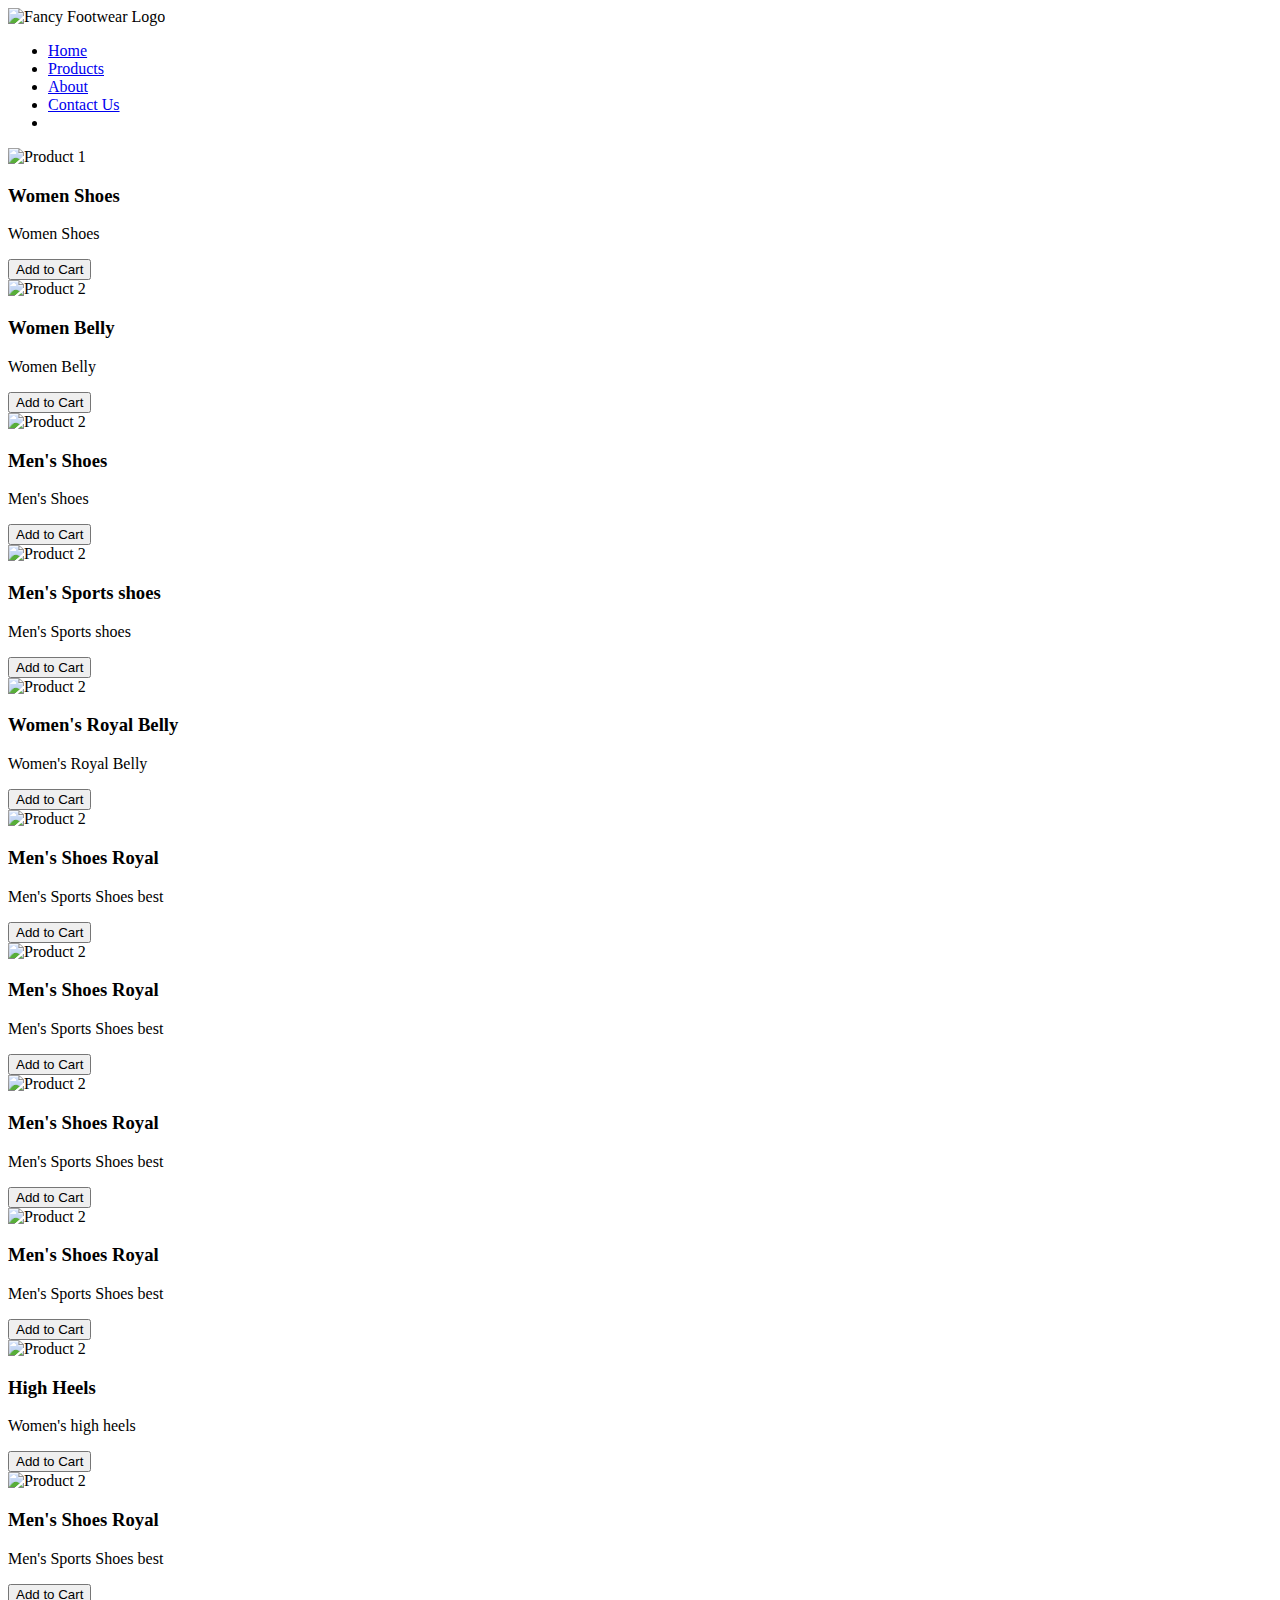
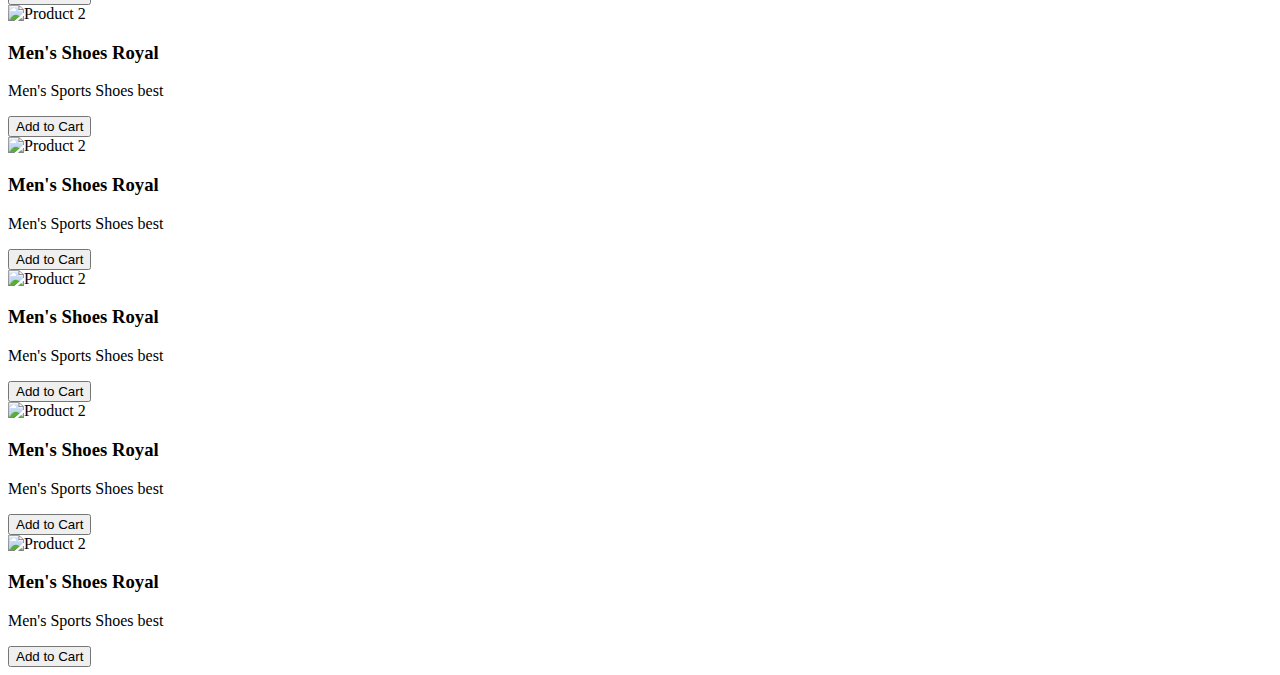
==== products.html @ f01888ea "Add files via upload" ====
<!DOCTYPE html>
<html lang="en">
<head>
    <meta charset="UTF-8">
    <meta name="viewport" content="width=device-width, initial-scale=1.0">
    <title>Document</title>
    <link rel="stylesheet" href="CSS/styles.css">
</head>
<body>
  <nav class="navbar">
    <div class="logo">
      <img src="img/logo.png" alt="Fancy Footwear Logo">
    </div>
    <ul class="nav-links">
      <li><a href="index.html">Home</a></li>
      <li><a href="products.html">Products</a></li>
      <li><a href="about.html">About</a></li>
      <li><a href="contact.html">Contact Us</a></li>
      <li><a href="cart.html"><i class="fa-solid fa-cart-shopping"></i></a></li>
    </ul>
  </nav>
  <section class="products">
    <div class="product-card">
      <img src="Img/item-1.jpg" alt="Product 1">
      <h3>Women Shoes</h3>
      <p>Women Shoes</p>
      <button class="add-to-cart-btn" data-product-id="1" data-price="200">Add to Cart</button>
    </div>
    <div class="product-card">
      <img src="Img/item-2.jpg" alt="Product 2">
      <h3>Women Belly</h3>
      <p>Women Belly</p>
      <button class="add-to-cart-btn" data-product-id="2" data-price="200">Add to Cart</button>
    </div>
    <div class="product-card">
        <img src="Img/item-3.jpg" alt="Product 2">
        <h3>Men's Shoes</h3>
        <p>Men's Shoes</p>
        <button class="add-to-cart-btn" data-product-id="3" data-price="200">Add to Cart</button>
      </div>
      <div class="product-card">
        <img src="Img/item-4.jpg" alt="Product 2">
        <h3>Men's Sports shoes</h3>
        <p>Men's Sports shoes</p>
        <button class="add-to-cart-btn" data-product-id="4" data-price="200">Add to Cart</button>
      </div>
      <div class="product-card">
        <img src="Img/item-5.jpg" alt="Product 2">
        <h3>Women's Royal Belly</h3>
        <p>Women's Royal Belly</p>
        <button class="add-to-cart-btn" data-product-id="5" data-price="200">Add to Cart</button>
      </div>
      <div class="product-card">
        <img src="Img/item-6.jpg" alt="Product 2">
        <h3>Men's Shoes Royal</h3>
        <p>Men's Sports Shoes best</p>
        <button class="add-to-cart-btn" data-product-id="6" data-price="200">Add to Cart</button>
      </div>
      <div class="product-card">
        <img src="Img/item-7.jpg" alt="Product 2">
        <h3>Men's Shoes Royal</h3>
        <p>Men's Sports Shoes best</p>
        <button class="add-to-cart-btn" data-product-id="6" data-price="800">Add to Cart</button>
      </div>
      <div class="product-card">
        <img src="Img/item-8.jpg" alt="Product 2">
        <h3>Men's Shoes Royal</h3>
        <p>Men's Sports Shoes best</p>
        <button class="add-to-cart-btn" data-product-id="6" data-price="500">Add to Cart</button>
      </div>
      <div class="product-card">
        <img src="Img/item-9.jpg" alt="Product 2">
        <h3>Men's Shoes Royal</h3>
        <p>Men's Sports Shoes best</p>
        <button class="add-to-cart-btn" data-product-id="6" data-price="600">Add to Cart</button>
      </div>
      <div class="product-card">
        <img src="Img/item-10.jpg" alt="Product 2">
        <h3>High Heels</h3>
        <p>Women's high heels</p>
        <button class="add-to-cart-btn" data-product-id="6" data-price="1150">Add to Cart</button>
      </div>
      <div class="product-card">
        <img src="Img/item-11.jpg" alt="Product 2">
        <h3>Men's Shoes Royal</h3>
        <p>Men's Sports Shoes best</p>
        <button class="add-to-cart-btn" data-product-id="6" data-price="450">Add to Cart</button>
      </div>
      <div class="product-card">
        <img src="Img/item-12.jpg" alt="Product 2">
        <h3>Men's Shoes Royal</h3>
        <p>Men's Sports Shoes best</p>
        <button class="add-to-cart-btn" data-product-id="6" data-price="560">Add to Cart</button>
      </div>
      <div class="product-card">
        <img src="Img/item-13.jpg" alt="Product 2">
        <h3>Men's Shoes Royal</h3>
        <p>Men's Sports Shoes best</p>
        <button class="add-to-cart-btn" data-product-id="6" data-price="345">Add to Cart</button>
      </div>
      <div class="product-card">
        <img src="Img/item-14.jpg" alt="Product 2">
        <h3>Men's Shoes Royal</h3>
        <p>Men's Sports Shoes best</p>
        <button class="add-to-cart-btn" data-product-id="6" data-price="450">Add to Cart</button>
      </div>
      <div class="product-card">
        <img src="Img/item-15.jpg" alt="Product 2">
        <h3>Men's Shoes Royal</h3>
        <p>Men's Sports Shoes best</p>
        <button class="add-to-cart-btn" data-product-id="6" data-price="600">Add to Cart</button>
      </div>
      <div class="product-card">
        <img src="Img/item-16.jpg" alt="Product 2">
        <h3>Men's Shoes Royal</h3>
        <p>Men's Sports Shoes best</p>
        <button class="add-to-cart-btn" data-product-id="6" data-price="225">Add to Cart</button>
      </div>
    <!-- Add more product cards as needed -->
  </section>
  <script src="https://kit.fontawesome.com/a999e20d11.js" crossorigin="anonymous"></script>
      <script src="product.js"></script>
</body>
</html>
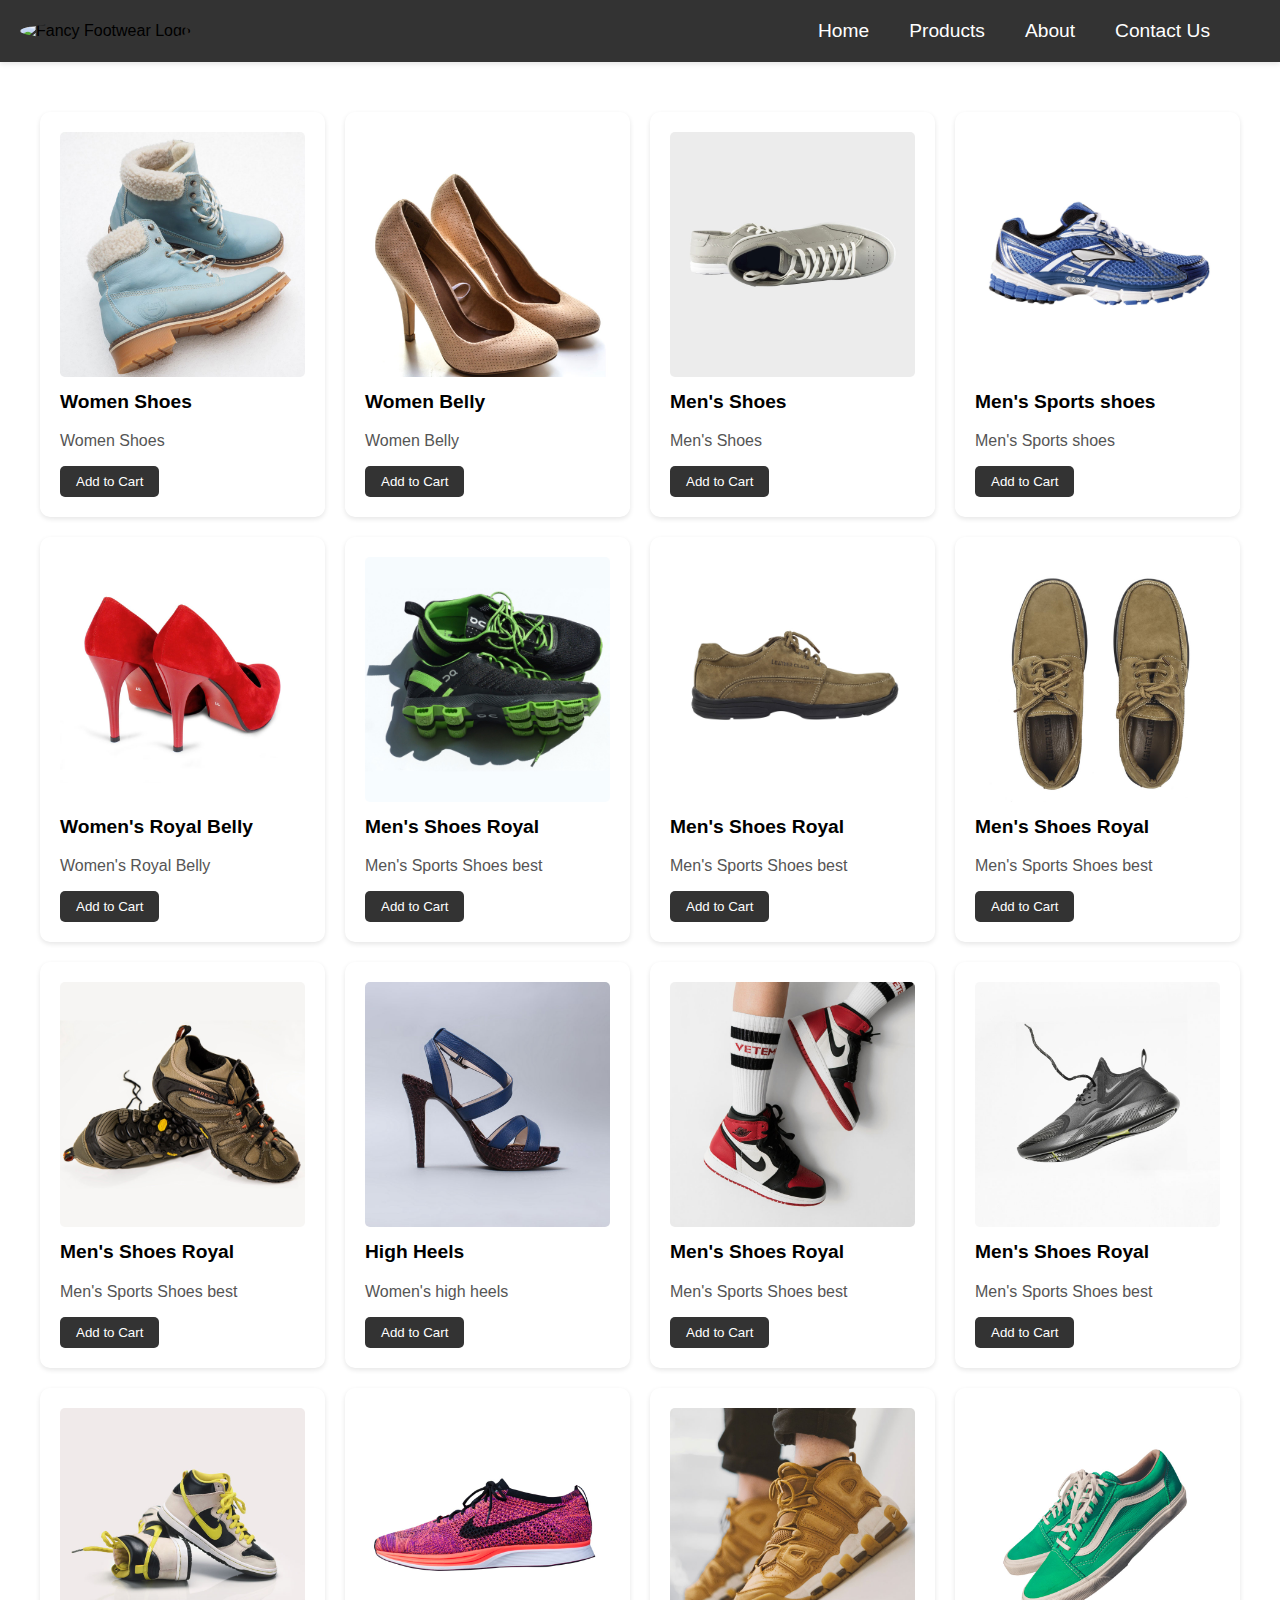
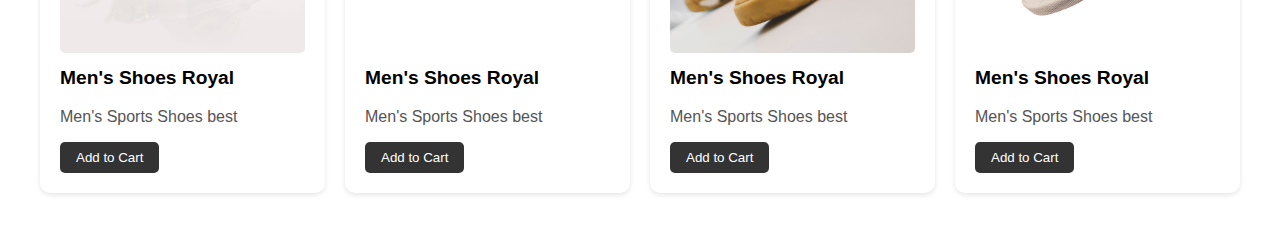
==== commit 79a751b5: "Update products.html" ====
--- a/products.html
+++ b/products.html
@@ -3,7 +3,7 @@
 <head>
     <meta charset="UTF-8">
     <meta name="viewport" content="width=device-width, initial-scale=1.0">
-    <title>Document</title>
+    <title>Products</title>
     <link rel="stylesheet" href="CSS/styles.css">
 </head>
 <body>
@@ -121,4 +121,4 @@
   <script src="https://kit.fontawesome.com/a999e20d11.js" crossorigin="anonymous"></script>
       <script src="product.js"></script>
 </body>
-</html>+</html>
--- a/CSS/styles.css
+++ b/CSS/styles.css
@@ -0,0 +1,317 @@
+body {
+    margin: 0;
+    font-family: 'Segoe UI', Tahoma, Geneva, Verdana, sans-serif;
+  }
+  
+  .navbar {
+    background-color: #333;
+    padding: 20px;
+    display: flex;
+    justify-content: space-between;
+    align-items: center;
+    box-shadow: 0 2px 5px rgba(0, 0, 0, 0.1);
+  }
+  
+  .logo img {
+    width:65px;
+    border-radius:50%;
+  }
+  
+  .nav-links {
+    list-style: none;
+    margin: 0;
+    padding: 0;
+    display: flex;
+  }
+  
+  .nav-links li {
+    margin-left: 20px;
+  }
+  
+  .nav-links li:first-child {
+    margin-left: 0;
+  }
+  
+  .nav-links li a {
+    color: #fff;
+    text-decoration: none;
+    font-size: 1.2rem;
+    padding: 10px;
+    border-radius: 5px;
+    transition: background-color 0.3s ease;
+  }
+  
+  .nav-links li a:hover {
+    background-color: #555;
+  }
+  .container {
+    max-width: 800px;
+    margin: 50px auto;
+    padding: 20px;
+    background-color: #fff;
+    border-radius: 10px;
+    box-shadow: 0 0 20px rgba(0, 0, 0, 0.1);
+  }
+  
+  .header {
+    text-align: center;
+    margin-bottom: 30px;
+  }
+  
+  h1 {
+    color: #333;
+    font-size: 2.5rem;
+  }
+  
+  .description-container {
+    line-height: 1.6;
+    text-align: justify;
+  }
+  
+  .description {
+    color: #555;
+    font-size: 1.2rem;
+  }
+  
+  .description-container p:first-of-type {
+    margin-top: 0;
+  }
+  
+  .description-container p:last-of-type {
+    margin-bottom: 0;
+  }
+  .products {
+    max-width: 1200px;
+    margin: 50px auto;
+    display: grid;
+    grid-template-columns: repeat(auto-fill, minmax(250px, 1fr));
+    gap: 20px;
+  }
+  
+  .product-card {
+    background-color: #fff;
+    padding: 20px;
+    border-radius: 10px;
+    box-shadow: 0 2px 5px rgba(0, 0, 0, 0.1);
+    transition: transform 0.3s ease;
+  }
+  
+  .product-card:hover {
+    transform: translateY(-5px);
+  }
+  
+  .product-card img {
+    width: 100%;
+    border-radius: 5px;
+  }
+  
+  .product-card h3 {
+    margin-top: 10px;
+    font-size: 1.2rem;
+  }
+  
+  .product-card p {
+    color: #555;
+  }
+  
+  .add-to-cart-btn {
+    background-color: #333;
+    color: #fff;
+    border: none;
+    padding: 8px 16px;
+    border-radius: 5px;
+    cursor: pointer;
+    transition: background-color 0.3s ease;
+  }
+  
+  .add-to-cart-btn:hover {
+    background-color: #555;
+  }
+  
+  h1 {
+    text-align: center;
+    margin-top: 20px;
+  }
+  
+  /* Cart item styles */
+  .cart-item {
+    border-bottom: 1px solid #ccc;
+    padding: 10px 0;
+  }
+  
+  .cart-item p {
+    margin: 5px 0;
+  }
+  
+  /* Remove button styles */
+  .remove-btn {
+    background-color: #ff0000;
+    color: #fff;
+    border: none;
+    padding: 5px 10px;
+    cursor: pointer;
+    margin-top: 5px;
+  }
+  
+  .remove-btn:hover {
+    background-color: #cc0000;
+  }
+  
+  /* Total amount styles */
+  #total-amount {
+    text-align: center;
+    margin-top: 20px;
+    font-size: 18px;
+  }
+  .footer {
+    background-color: #2c3e50;
+    padding: 30px 0;
+}
+
+.footer-container {
+    display: flex;
+    justify-content: space-between;
+    align-items: center;
+    max-width: 1200px;
+    margin: 0 auto;
+}
+
+.footer-logo img {
+    max-width: 100px;
+    border-radius:50%;
+}
+
+.footer-links ul,
+.footer-social ul {
+    list-style: none;
+    padding: 0;
+}
+
+.footer-links ul li,
+.footer-social ul li {
+    display: inline-block;
+    margin-right: 20px;
+}
+
+.footer-links ul li:last-child,
+.footer-social ul li:last-child {
+    margin-right: 0;
+}
+
+.footer-links ul li a,
+.footer-social ul li a {
+    color: #fff;
+    text-decoration: none;
+    transition: color 0.3s ease;
+}
+
+.footer-links ul li a:hover,
+.footer-social ul li a:hover {
+    color: #f39c12;
+}
+
+.footer-bottom {
+    background-color: #34495e;
+    text-align: center;
+    color: #fff;
+    padding: 10px 0;
+}
+
+.footer-bottom p {
+    margin: 0;
+}
+
+  @media screen and (max-width: 768px) {
+    .nav-links {
+      display: none;
+    }
+  }
+  
+  .slider-container {
+    position: relative;
+    width:100%;
+    margin: 0 auto;
+    overflow: hidden;
+    height:550px;
+  }
+  
+  .slide {
+    display: none;
+  }
+  
+  .slide.active {
+    display: block;
+  }
+  
+  .slide img {
+    width: 100%;
+    height: 700px;
+  }
+  
+  button.prev, button.next {
+    position: absolute;
+    top: 50%;
+    transform: translateY(-50%);
+    background-color: rgba(0, 0, 0, 0.5);
+    color: #fff;
+    border: none;
+    cursor: pointer;
+    padding: 10px;
+    font-size: 1.5rem;
+    z-index: 2;
+  }
+  
+  button.prev {
+    left: 0;
+  }
+  
+  button.next {
+    right: 0;
+  }
+  .description-container {
+    max-width: 800px;
+    margin: 50px auto;
+    padding: 20px;
+    background-color: #fff;
+    border-radius: 10px;
+    box-shadow: 0 0 10px rgba(0, 0, 0, 0.1);
+  }
+  
+  h1 {
+    color: #333;
+    font-size: 2.5rem;
+    text-align: center;
+  }
+  
+  .description {
+    color: #555;
+    font-size: 1.2rem;
+    line-height: 1.6;
+    text-align: justify;
+  }
+  
+  .description-container p:first-of-type {
+    margin-top: 0;
+  }
+  
+  .description-container p:last-of-type {
+    margin-bottom: 0;
+  }
+  
+  @media screen and (max-width: 768px) {
+    .nav-links {
+      display: none;
+      flex-direction: column;
+      align-items: center;
+      width: 100%;
+    }
+  
+    .nav-links.active {
+      display: flex;
+    }
+  
+    .nav-toggle {
+      display: block;
+    }
+  }
+  